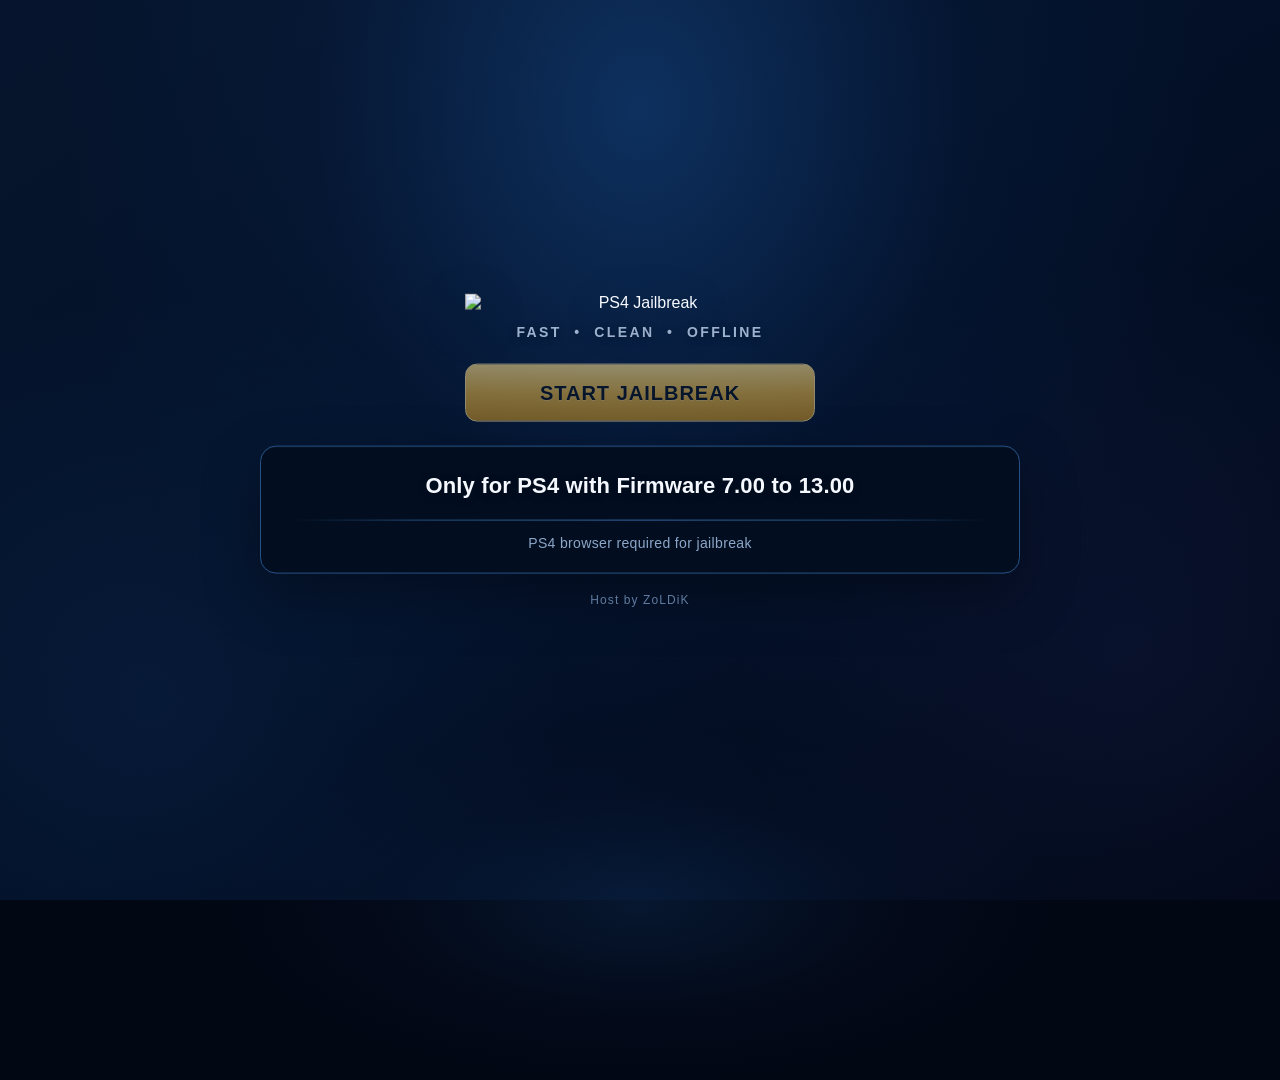
==== index.html @ 29f1ed9b "update v4" ====
<!DOCTYPE html>
<html>
<head>
<title>PS4 Jailbreak 7.00 - 13.00</title>
<meta charset="utf-8">
<meta name="viewport" content="width=device-width,initial-scale=1,maximum-scale=1,user-scalable=no">
<meta name="theme-color" content="#031027">
<meta name="description" content="ZoLDiK PS4 Host - Fast offline-ready jailbreak host for PS4 firmware 7.00 to 13.00">
<link rel="stylesheet" href="style.css">
</head>
<body class="g2all-page">
<script>
var uaFull = navigator.userAgent;
var match = uaFull.match(/PlayStation 4[ /]([\d.]+)/i);
var isPS4 = match !== null;
var fwVersion = isPS4 ? match[1] : "Unknown";
var fwNum = parseFloat(fwVersion);
var jailbreakStarted = false;

function isSupportedFirmware() {
    return (fwNum >= 7.00 && fwNum <= 8.52) ||
           (fwNum >= 9.00 && fwNum <= 9.60) ||
           (fwNum >= 10.00 && fwNum <= 11.02) ||
           (fwNum >= 11.50 && fwNum <= 13.00);
}

function setButtonState(disabled, label) {
    var button = document.getElementById("startJailbreakBtn");
    if (!button) return;
    button.disabled = disabled;
    button.innerHTML = label;
}

function onScriptError() {
    var message = document.getElementById("msgs");
    if (message) message.innerHTML = "Content not Found! - Clear Browser Data and Re-Install Cache ...";
    jailbreakStarted = false;
    setButtonState(false, "Try Again");
}

function startJailbreak() {
    if (jailbreakStarted || !isPS4 || !isSupportedFirmware()) return;

    jailbreakStarted = true;
    setButtonState(true, "Starting Jailbreak...");
    var message = document.getElementById("msgs");
    if (message) message.innerHTML = "Loading GoldHEN v2.4b18.10... Please Wait";

    var script = document.createElement("script");
    script.onerror = onScriptError;

    if (fwNum >= 7.00 && fwNum <= 8.52) {
        script.type = "module";
        script.src = "700/alert.js";
    } else if (fwNum >= 9.00 && fwNum <= 9.60) {
        script.type = "module";
        script.src = "900/alert.js";
    } else if (fwNum >= 10.00 && fwNum <= 11.02) {
        script.src = "css/main.js";
        script.onload = function () {
            setTimeout(function () { doJb(); }, 500);
        };
    } else if (fwNum >= 11.50 && fwNum <= 12.02) {
        script.type = "module";
        script.src = "slopkit/chain_lapse.js";
    } else if (fwNum >= 12.50 && fwNum <= 13.00) {
        script.type = "module";
        script.src = "slopkit/chain_poops.js";
    }

    document.head.appendChild(script);
}

if (isPS4 && window.applicationCache.status == '0') {
    if (fwNum >= 7.00 && fwNum <= 8.52) {
        window.location.replace("cache700.html");
    } else if (fwNum >= 9.00 && fwNum <= 9.60) {
        window.location.replace("cache900.html");
    } else if (fwNum >= 10.00 && fwNum <= 11.02) {
        window.location.replace("cachecss.html");
    } else if (fwNum >= 11.50 && fwNum <= 13.00) {
        window.location.replace("cacheslopkit.html");
    }
}

document.addEventListener("DOMContentLoaded", function () {
    var firmwareInfo = document.getElementById("fwinfo");
    var message = document.getElementById("msgs");

    if (firmwareInfo) {
        firmwareInfo.innerHTML = isPS4 ? "Detected Firmware: " + fwVersion : "PS4 browser required for jailbreak";
    }

    if (!isPS4) {
        if (message) message.innerHTML = "Only for PS4 with Firmware 7.00 to 13.00";
        setButtonState(true, "Start Jailbreak");
    } else if (!isSupportedFirmware()) {
        if (message) message.innerHTML = 'Unsupported Firmware: <span style="color: red;">' + fwVersion + '</span>';
        setButtonState(true, "Unsupported Firmware");
    } else {
        if (message) message.innerHTML = "Ready — Press Start Jailbreak";
        setButtonState(false, "Start Jailbreak");
    }
});
</script>
<div class="g2all-center">
  <img class="hero-logo" src="ps4-jailbreak-logo.png" alt="PS4 Jailbreak">
  <p class="g2all-sub">FAST &nbsp;•&nbsp; CLEAN &nbsp;•&nbsp; OFFLINE</p>
  <button id="startJailbreakBtn" class="start-jailbreak-btn" type="button" onclick="startJailbreak()" disabled>Start Jailbreak</button>
  <div class="status-card"><h1 id="msgs" class="g2all-msg">Loading GoldHEN v2.4b18.10... Please Wait</h1><div class="divider"></div><div class="meta" id="fwinfo">Detecting PS4 firmware...</div></div><div class="g2all-footer">Host by ZoLDiK</div>
</div>
</body>
</html>
---- style.css ----
*{box-sizing:border-box}html,body{width:100%;height:100%;margin:0;padding:0}body{overflow:hidden;background:#03060c;color:#f4f7fb;font-family:Arial,Helvetica,sans-serif;-webkit-font-smoothing:antialiased;-webkit-text-size-adjust:100%}.g2all-page,.cache-page{position:relative;min-height:100vh;background:#050914;background-image:radial-gradient(ellipse at 50% 30%,#17305c 0,#0b1830 31%,#050914 62%,#02040a 100%)}.g2all-page:before,.cache-page:before{content:"";position:absolute;left:0;right:0;top:0;height:2px;background:#d8ae43;opacity:.9}.g2all-page:after,.cache-page:after{content:"";position:absolute;left:10%;right:10%;bottom:-145px;height:300px;pointer-events:none;background:radial-gradient(ellipse at center,rgba(220,174,58,.16) 0,rgba(220,174,58,.04) 38%,transparent 70%)}.g2all-center{position:absolute;z-index:2;left:50%;top:50%;width:900px;max-width:90%;-webkit-transform:translate(-50%,-50%);transform:translate(-50%,-50%);text-align:center}.g2all-badge{display:inline-block;padding:9px 19px;border:1px solid #b99134;border-radius:20px;color:#f2c95e;background:#080f1d;font-size:15px;font-weight:bold;letter-spacing:2.2px}.g2all-title{margin:25px 0 9px;font-size:46px;line-height:1.08;font-weight:bold;letter-spacing:-1px;text-shadow:0 4px 18px #000}.gold{color:#f0c34f}.g2all-sub{margin:0 auto 27px;color:#94a8c6;font-size:15px;font-weight:bold;letter-spacing:1.1px}.status-card{width:700px;max-width:100%;margin:0 auto;padding:21px 27px 20px;border:1px solid #263b60;border-radius:13px;background:#08111f;box-shadow:0 18px 50px rgba(0,0,0,.38)}.status-label{margin-bottom:12px;color:#738aa9;font-size:11px;font-weight:bold;letter-spacing:1.7px}.dot{display:inline-block;width:7px;height:7px;margin-right:7px;border-radius:50%;background:#f0c34f;box-shadow:0 0 8px rgba(240,195,79,.55)}.g2all-msg{margin:0;color:#f3f7fc;font-size:22px;line-height:1.42;font-weight:bold}.divider{height:1px;margin:17px 0 13px;background:#1b2b46}.meta{color:#7790b2;font-size:14px}.g2all-footer{margin-top:18px;color:#506784;font-size:11px;letter-spacing:.7px}.cache-wrap{position:absolute;z-index:2;left:50%;top:50%;width:760px;max-width:90%;-webkit-transform:translate(-50%,-50%);transform:translate(-50%,-50%);text-align:center}.cache-title{margin:22px 0 14px;font-size:38px}.cache-msg{margin:0;font-size:23px;line-height:1.45}.progress-shell{height:7px;margin:22px auto 0;overflow:hidden;border-radius:7px;background:#14213a}.progress-bar{height:100%;width:4%;border-radius:7px;background:#f0c34f}.cache-page .status-card{padding-top:25px}.cache-page .meta{margin-top:14px}@media(max-width:900px){.g2all-title{font-size:36px}.g2all-msg{font-size:19px}.status-card{padding:19px 20px}.cache-title{font-size:31px}.cache-msg{font-size:20px}}
/* ZoLDiK Lite V3 - PS4 friendly visual refresh */
body{background:#02050b}
.g2all-page,.cache-page{background-color:#040913;background-image:radial-gradient(ellipse at 50% 26%,#244b83 0,#10264a 28%,#071329 54%,#030812 78%,#010309 100%)}
.g2all-page:before,.cache-page:before{height:3px;background:#e8bb4a}
.g2all-page:after,.cache-page:after{left:5%;right:5%;bottom:-130px;height:280px;background:radial-gradient(ellipse at center,rgba(232,187,74,.20) 0,rgba(232,187,74,.05) 42%,transparent 72%)}
.g2all-center{width:1040px;max-width:92%}
.g2all-badge{padding:12px 24px;border-radius:24px;font-size:18px;letter-spacing:2.5px}
.g2all-title{margin:28px 0 12px;font-size:58px;line-height:1.08;letter-spacing:-1px}
.g2all-sub{margin-bottom:31px;font-size:18px;letter-spacing:1.5px;color:#b0c2dd}
.status-card{width:790px;padding:26px 32px 24px;border-color:#31507d;border-radius:15px;background:rgba(5,14,29,.94);box-shadow:0 20px 45px rgba(0,0,0,.34)}
.status-label{font-size:14px;letter-spacing:1.9px;color:#8da5c7}
.dot{width:9px;height:9px}
.g2all-msg{font-size:27px;line-height:1.4}
.meta{font-size:17px;color:#91a9ca}
.g2all-footer{margin-top:22px;font-size:14px;color:#7189a9}
.cache-wrap{width:860px}.cache-title{font-size:45px}.cache-msg{font-size:27px}.progress-shell{height:9px}
@media(max-width:900px){.g2all-title{font-size:46px}.g2all-badge{font-size:16px}.g2all-sub{font-size:16px}.g2all-msg{font-size:23px}.meta{font-size:15px}.g2all-footer{font-size:12px}.status-card{padding:23px 24px}.cache-title{font-size:38px}.cache-msg{font-size:23px}}
/* ZoLDiK Calm PS4 Edition - no gold top line, quieter PlayStation-inspired background */
.g2all-page,.cache-page{
  background-color:#020817;
  background-image:
    radial-gradient(ellipse at 50% 34%,rgba(25,82,148,.42) 0,rgba(8,35,76,.30) 34%,rgba(2,12,31,.12) 63%,rgba(1,5,16,0) 82%),
    linear-gradient(180deg,#06152f 0%,#031027 45%,#010713 100%);
}
.g2all-page:before,.cache-page:before{display:none}
.g2all-page:after,.cache-page:after{
  left:12%;right:12%;bottom:-165px;height:330px;
  background:radial-gradient(ellipse at center,rgba(29,104,184,.12) 0,rgba(11,55,111,.05) 42%,transparent 72%);
}
.g2all-badge{border-color:#315f98;color:#dcecff;background:#07152a}
.gold{color:#72b9ff}
.dot{background:#52a8ff;box-shadow:0 0 8px rgba(82,168,255,.5)}
.progress-bar{background:#52a8ff}
.status-card{border-color:#244a78;background:rgba(3,13,30,.95)}

/* GitHub Lite refresh - PS4/PS5 inspired, no external assets */
.g2all-page,.cache-page{background-color:#020817;background-image:radial-gradient(circle at 18% 18%,rgba(0,112,209,.22),transparent 34%),radial-gradient(circle at 82% 25%,rgba(70,90,255,.17),transparent 32%),linear-gradient(135deg,#001b3d 0%,#061b43 42%,#101a48 70%,#020817 100%)}
.g2all-page:after,.cache-page:after{bottom:-150px;background:radial-gradient(ellipse at center,rgba(0,140,255,.17),rgba(72,65,255,.06) 45%,transparent 72%)}
.g2all-center{width:1100px;max-width:94%}
.hero-logo{display:block;width:390px;max-width:48vw;height:auto;margin:0 auto 4px;filter:drop-shadow(0 10px 22px rgba(0,0,0,.5))}
.g2all-title{margin:4px 0 9px;font-size:60px}.gold{color:#62b9ff}.g2all-sub{margin-bottom:22px}
.start-jailbreak-btn{display:block;min-width:320px;margin:0 auto 22px;padding:15px 34px;border:1px solid #ffe295;border-radius:10px;background:linear-gradient(180deg,#f8d36a 0%,#d9a72f 100%);color:#07111f;font-size:21px;line-height:1.2;font-weight:bold;letter-spacing:.5px;text-transform:uppercase;cursor:pointer;box-shadow:0 8px 24px rgba(225,174,50,.28),inset 0 1px 0 rgba(255,255,255,.45);text-shadow:0 1px 0 rgba(255,255,255,.25)}
.start-jailbreak-btn:active{background:linear-gradient(180deg,#d9a72f 0%,#f0c34f 100%);-webkit-transform:translateY(1px);transform:translateY(1px)}
.start-jailbreak-btn:disabled{cursor:default;opacity:.58;box-shadow:none}
.status-card{width:820px;max-width:100%;padding:24px 32px;border-color:#2766a5;background:rgba(2,11,29,.93);box-shadow:0 16px 38px rgba(0,0,0,.32)}
@media(max-height:760px){.hero-logo{width:250px}.g2all-title{font-size:44px}.g2all-sub{margin-bottom:11px}.start-jailbreak-btn{min-width:280px;margin-bottom:13px;padding:12px 30px;font-size:18px}.status-card{padding:16px 24px}.g2all-footer{margin-top:10px}}
@media(max-width:900px){.hero-logo{width:320px;max-width:70vw}.g2all-title{font-size:46px}.start-jailbreak-btn{min-width:280px;max-width:90%;font-size:18px}}

/* Unified branding across every host page */
.cache-wrap{width:960px;max-width:94%}
.cache-logo{display:block;width:330px;max-width:44vw;height:auto;margin:0 auto 2px;filter:drop-shadow(0 10px 22px rgba(0,0,0,.5))}
.cache-brand{margin:0 0 6px;font-size:45px;line-height:1.08;text-shadow:0 4px 18px #000}
.cache-title{margin:8px 0 14px;font-size:30px;color:#dcecff}
@media(max-height:760px){.cache-logo{width:235px}.cache-brand{font-size:36px}.cache-title{font-size:25px}.cache-page .status-card{padding:18px 24px}}
@media(max-width:900px){.cache-logo{width:280px;max-width:65vw}.cache-brand{font-size:37px}.cache-title{font-size:26px}}
/* Keep every host/cache page visually identical in scale to the main page */
.cache-wrap{width:900px;max-width:90%}
.cache-logo{display:block;width:390px;max-width:48vw;height:auto;margin:0 auto 4px;filter:drop-shadow(0 10px 22px rgba(0,0,0,.5))}
.cache-brand{margin:4px 0 9px;font-size:60px;line-height:1.08;font-weight:bold;letter-spacing:-1px;text-shadow:0 4px 18px #000}
.cache-title{margin:0 auto 22px;font-size:15px;line-height:1.3;color:#94a8c6;font-weight:bold;letter-spacing:1.1px;text-transform:uppercase}
.cache-msg{margin:0;color:#f3f7fc;font-size:22px;line-height:1.42;font-weight:bold}
.cache-page .status-card{width:700px;max-width:100%;padding:21px 27px 20px}
@media(max-height:760px){.cache-logo{width:285px}.cache-brand{font-size:48px}.cache-title{margin-bottom:14px}.cache-page .status-card{padding:18px 25px}}
@media(max-width:900px){.cache-logo{width:320px;max-width:70vw}.cache-brand{font-size:46px}.cache-title{font-size:15px}.cache-msg{font-size:19px}}

/* ZoLDiK v3.5 — Modern UI polish only (logic/content untouched) */
html,body{background:#020714}
body{font-family:"Trebuchet MS","Segoe UI",Arial,Helvetica,sans-serif;color:#f7faff}
.g2all-page,.cache-page{
  background-color:#020714;
  background-image:
    radial-gradient(ellipse at 50% 12%,rgba(36,119,218,.30) 0,rgba(12,48,104,.14) 36%,transparent 64%),
    radial-gradient(circle at 12% 78%,rgba(31,91,170,.12) 0,transparent 31%),
    radial-gradient(circle at 88% 72%,rgba(69,77,180,.10) 0,transparent 30%),
    linear-gradient(145deg,#06152d 0%,#031027 48%,#020817 100%);
}
.g2all-page:after,.cache-page:after{left:18%;right:18%;bottom:-180px;height:350px;background:radial-gradient(ellipse at center,rgba(38,130,230,.13) 0,rgba(31,78,157,.04) 44%,transparent 72%)}
.g2all-center,.cache-wrap{width:920px;max-width:90%}
.hero-logo,.cache-logo{width:350px;max-width:48vw;margin:0 auto 12px;filter:drop-shadow(0 12px 24px rgba(0,0,0,.48))}
.g2all-sub{margin:0 auto 24px;color:#9eb3d0;font-size:14px;font-weight:bold;letter-spacing:2.4px;text-shadow:0 2px 8px rgba(0,0,0,.35)}
.start-jailbreak-btn{
  min-width:350px;margin:0 auto 24px;padding:16px 38px;
  border:1px solid #ffe49b;border-radius:12px;
  background:linear-gradient(180deg,#ffe08a 0%,#e5b23f 52%,#c89120 100%);
  color:#07101e;font-family:"Trebuchet MS","Segoe UI",Arial,sans-serif;font-size:20px;font-weight:bold;letter-spacing:1px;
  box-shadow:0 10px 30px rgba(214,164,40,.24),inset 0 1px 0 rgba(255,255,255,.55),inset 0 -1px 0 rgba(92,57,0,.24);
}
.start-jailbreak-btn:active{background:linear-gradient(180deg,#d39d28 0%,#edbf51 100%);box-shadow:0 5px 16px rgba(214,164,40,.18),inset 0 1px 3px rgba(0,0,0,.18)}
.start-jailbreak-btn:disabled{opacity:.56}
.status-card{
  width:760px;max-width:100%;padding:24px 31px 22px;
  border:1px solid #255184;border-radius:16px;
  background:rgba(3,14,32,.96);
  box-shadow:0 22px 55px rgba(0,0,0,.34),inset 0 1px 0 rgba(134,190,255,.06);
}
.g2all-msg,.cache-msg{margin:0;color:#f5f9ff;font-family:"Trebuchet MS","Segoe UI",Arial,sans-serif;font-size:22px;line-height:1.4;font-weight:bold;letter-spacing:.15px;text-shadow:0 2px 10px rgba(0,0,0,.28)}
.divider{height:1px;margin:18px 0 14px;background:linear-gradient(90deg,transparent 0%,#234c7b 18%,#2f659e 50%,#234c7b 82%,transparent 100%)}
.meta{color:#8da7c9;font-size:14px;letter-spacing:.35px}
.g2all-footer{margin-top:19px;color:#607b9f;font-size:12px;letter-spacing:1.1px}
.gold{color:#78beff}
.cache-brand{margin:3px 0 8px;color:#f5f9ff;font-family:"Trebuchet MS","Segoe UI",Arial,sans-serif;font-size:48px;line-height:1.08;letter-spacing:-.7px;text-shadow:0 5px 22px rgba(0,0,0,.5)}
.cache-title{margin:0 auto 22px;color:#9eb3d0;font-size:14px;letter-spacing:2px}
.cache-page .status-card{width:760px;padding:24px 31px 22px}
.progress-shell{height:8px;margin:22px auto 0;border:1px solid #173b66;border-radius:8px;background:#07172e;box-shadow:inset 0 1px 4px rgba(0,0,0,.35)}
.progress-bar{border-radius:7px;background:linear-gradient(90deg,#348de0,#75c1ff);box-shadow:0 0 12px rgba(75,164,245,.35)}
@media(max-height:760px){.hero-logo,.cache-logo{width:270px;margin-bottom:7px}.g2all-sub{margin-bottom:14px}.start-jailbreak-btn{min-width:310px;margin-bottom:15px;padding:13px 32px;font-size:18px}.status-card,.cache-page .status-card{padding:17px 25px}.g2all-footer{margin-top:10px}.cache-brand{font-size:39px}.cache-title{margin-bottom:14px}}
@media(max-width:900px){.hero-logo,.cache-logo{width:310px;max-width:68vw}.g2all-sub{font-size:13px;letter-spacing:1.8px}.start-jailbreak-btn{min-width:290px;max-width:90%;padding:14px 28px;font-size:18px}.status-card,.cache-page .status-card{padding:20px 22px;border-radius:14px}.g2all-msg,.cache-msg{font-size:19px}.meta{font-size:13px}.cache-brand{font-size:40px}.cache-title{font-size:13px}}
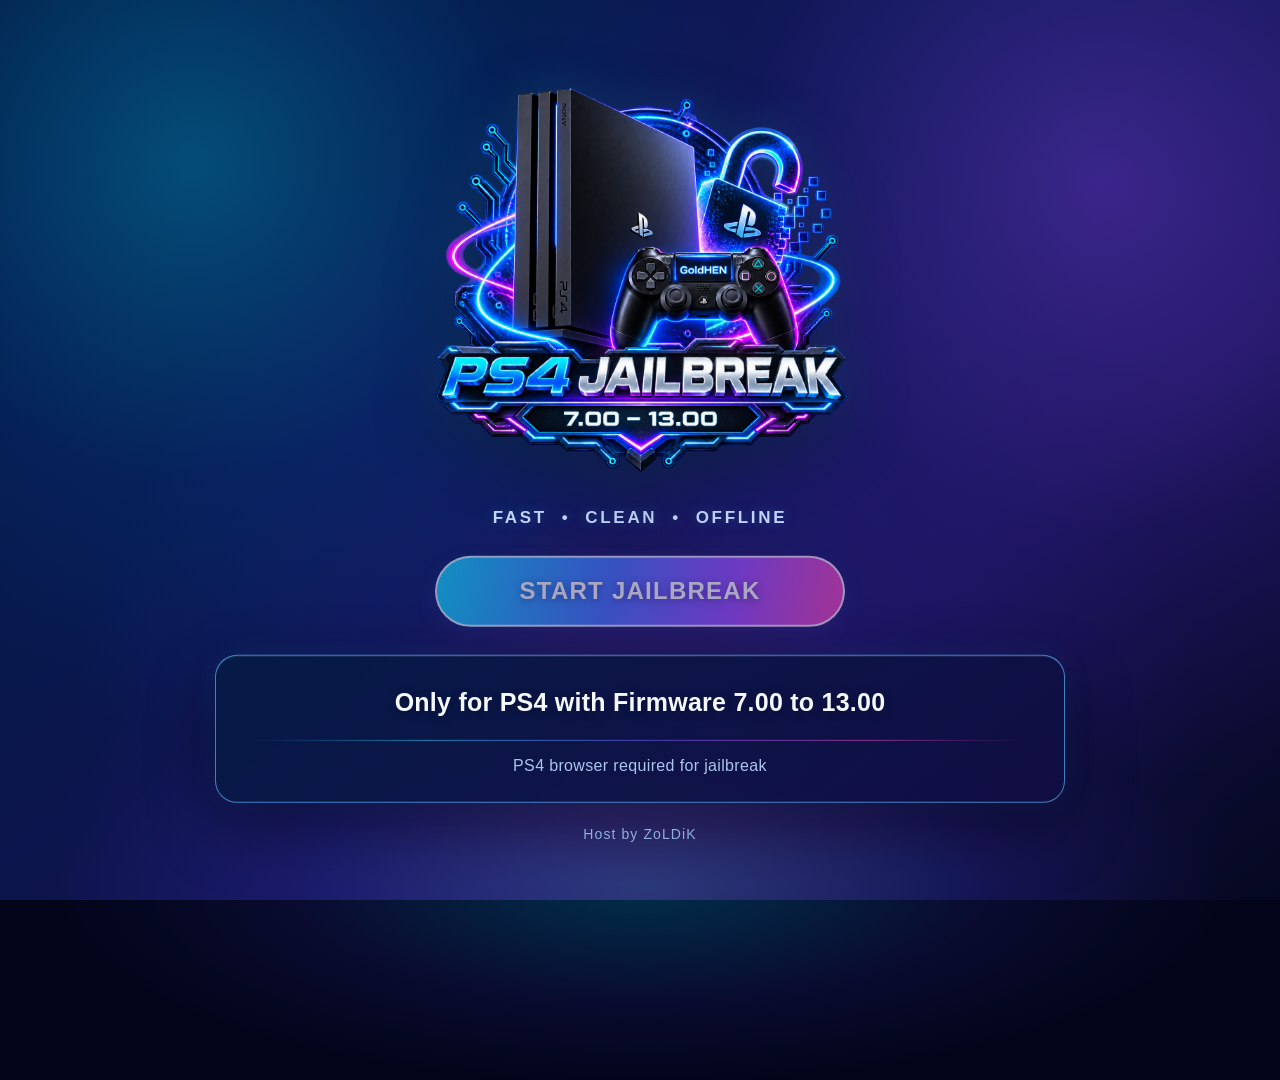
==== commit 0e262ef4: "Update v4.5" ====
--- a/index.html
+++ b/index.html
@@ -4,7 +4,7 @@
 <title>PS4 Jailbreak 7.00 - 13.00</title>
 <meta charset="utf-8">
 <meta name="viewport" content="width=device-width,initial-scale=1,maximum-scale=1,user-scalable=no">
-<meta name="theme-color" content="#031027">
+<meta name="theme-color" content="#081b58">
 <meta name="description" content="ZoLDiK PS4 Host - Fast offline-ready jailbreak host for PS4 firmware 7.00 to 13.00">
 <link rel="stylesheet" href="style.css">
 </head>
--- a/style.css
+++ b/style.css
@@ -106,3 +106,65 @@
 .progress-bar{border-radius:7px;background:linear-gradient(90deg,#348de0,#75c1ff);box-shadow:0 0 12px rgba(75,164,245,.35)}
 @media(max-height:760px){.hero-logo,.cache-logo{width:270px;margin-bottom:7px}.g2all-sub{margin-bottom:14px}.start-jailbreak-btn{min-width:310px;margin-bottom:15px;padding:13px 32px;font-size:18px}.status-card,.cache-page .status-card{padding:17px 25px}.g2all-footer{margin-top:10px}.cache-brand{font-size:39px}.cache-title{margin-bottom:14px}}
 @media(max-width:900px){.hero-logo,.cache-logo{width:310px;max-width:68vw}.g2all-sub{font-size:13px;letter-spacing:1.8px}.start-jailbreak-btn{min-width:290px;max-width:90%;padding:14px 28px;font-size:18px}.status-card,.cache-page .status-card{padding:20px 22px;border-radius:14px}.g2all-msg,.cache-msg{font-size:19px}.meta{font-size:13px}.cache-brand{font-size:40px}.cache-title{font-size:13px}}
+
+/* ZoLDiK v4.1 — Vibrant Modern Zoom (all host and cache pages) */
+html,body{background:#02051a}
+.g2all-page,.cache-page{
+  background-color:#02051a;
+  background-image:
+    radial-gradient(circle at 15% 18%,rgba(0,214,255,.29) 0,rgba(0,139,255,.10) 24%,transparent 43%),
+    radial-gradient(circle at 86% 20%,rgba(142,72,255,.34) 0,rgba(91,41,214,.12) 27%,transparent 46%),
+    radial-gradient(ellipse at 50% 102%,rgba(255,33,166,.17) 0,rgba(65,52,224,.10) 34%,transparent 65%),
+    linear-gradient(145deg,#03143a 0%,#07164a 38%,#151250 68%,#050820 100%);
+}
+.g2all-page:after,.cache-page:after{
+  left:5%;right:5%;bottom:-180px;height:390px;
+  background:radial-gradient(ellipse at center,rgba(0,195,255,.22) 0,rgba(80,70,255,.09) 43%,transparent 72%);
+}
+.g2all-center,.cache-wrap{width:1080px;max-width:94%}
+.hero-logo,.cache-logo{
+  width:440px;max-width:52vw;height:auto;margin:0 auto 10px;object-fit:contain;
+  filter:drop-shadow(0 16px 32px rgba(0,0,0,.48)) drop-shadow(0 0 20px rgba(56,166,255,.22));
+}
+.g2all-sub{margin-bottom:28px;color:#c4d8ff;font-size:17px;letter-spacing:2.7px;text-shadow:0 0 14px rgba(61,171,255,.32)}
+.start-jailbreak-btn{
+  min-width:410px;margin-bottom:28px;padding:19px 46px;
+  border:2px solid rgba(255,255,255,.82);border-radius:999px;
+  background:linear-gradient(100deg,#12d6ff 0%,#4776ff 42%,#9b50ff 72%,#f345b5 100%);
+  color:#fff;font-size:24px;letter-spacing:1.25px;text-shadow:0 2px 8px rgba(18,8,70,.48);
+  box-shadow:0 13px 38px rgba(61,103,255,.42),0 0 28px rgba(24,210,255,.22),inset 0 1px 0 rgba(255,255,255,.52);
+}
+.start-jailbreak-btn:active{
+  background:linear-gradient(100deg,#0abce5 0%,#365fe1 43%,#8140e4 74%,#d6329a 100%);
+  box-shadow:0 7px 22px rgba(61,103,255,.34),inset 0 2px 5px rgba(16,6,67,.28);
+}
+.start-jailbreak-btn:disabled{opacity:.62;box-shadow:0 8px 22px rgba(58,91,221,.20)}
+.status-card,.cache-page .status-card{
+  width:850px;padding:29px 38px 27px;
+  border:1px solid rgba(94,190,255,.65);border-radius:22px;
+  background:linear-gradient(145deg,rgba(6,27,70,.94),rgba(17,13,67,.93));
+  box-shadow:0 25px 66px rgba(0,0,0,.39),0 0 28px rgba(35,139,255,.11),inset 0 1px 0 rgba(187,228,255,.12);
+}
+.g2all-msg,.cache-msg{font-size:25px;line-height:1.42;letter-spacing:.25px}
+.divider{margin:20px 0 16px;background:linear-gradient(90deg,transparent 0%,#1fd0ff 22%,#765fff 52%,#e746c4 80%,transparent 100%);opacity:.58}
+.meta{color:#abc5ed;font-size:16px}.g2all-footer{margin-top:23px;color:#8eaee0;font-size:14px}
+.gold{color:#60ddff;text-shadow:0 0 15px rgba(70,192,255,.30)}
+.cache-brand{font-size:55px;margin-bottom:10px}.cache-title{margin-bottom:25px;color:#c4d8ff;font-size:16px}
+.progress-shell{height:11px;margin-top:25px;border-color:#347fca;background:#061634}
+.progress-bar{background:linear-gradient(90deg,#11d9ff,#4d78ff 52%,#c14dff);box-shadow:0 0 18px rgba(38,186,255,.52)}
+@media(max-height:760px){
+  .hero-logo,.cache-logo{width:300px;margin-bottom:6px}
+  .g2all-sub{margin-bottom:16px;font-size:15px}
+  .start-jailbreak-btn{min-width:350px;margin-bottom:17px;padding:15px 38px;font-size:21px}
+  .status-card,.cache-page .status-card{padding:20px 30px}
+  .g2all-msg,.cache-msg{font-size:22px}.g2all-footer{margin-top:11px}
+  .cache-brand{font-size:43px}.cache-title{margin-bottom:15px}
+}
+@media(max-width:900px){
+  .hero-logo,.cache-logo{width:350px;max-width:70vw}
+  .g2all-sub{font-size:15px;letter-spacing:2px}
+  .start-jailbreak-btn{min-width:330px;max-width:92%;padding:16px 32px;font-size:21px}
+  .status-card,.cache-page .status-card{padding:24px 27px;border-radius:19px}
+  .g2all-msg,.cache-msg{font-size:22px}.meta{font-size:15px}
+  .cache-brand{font-size:46px}.cache-title{font-size:14px}
+}
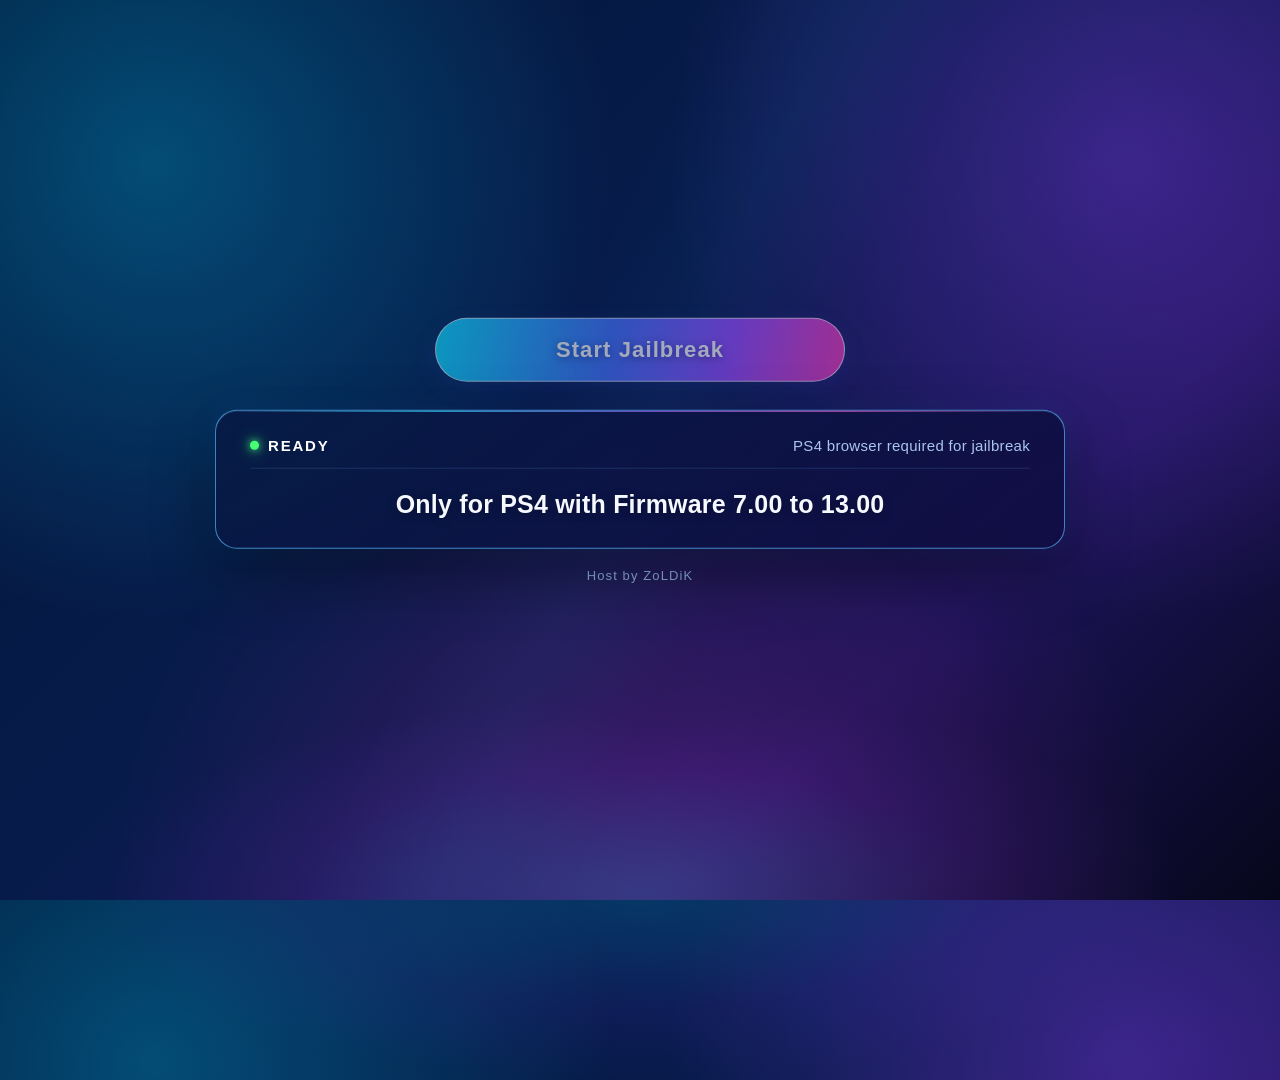
==== commit 71f7d083: "v2.1" ====
--- a/index.html
+++ b/index.html
@@ -44,7 +44,7 @@
     jailbreakStarted = true;
     setButtonState(true, "Starting Jailbreak...");
     var message = document.getElementById("msgs");
-    if (message) message.innerHTML = "Loading GoldHEN v2.4b18.10... Please Wait";
+    if (message) message.innerHTML = "Loading GoldHEN... Please Wait";
 
     var script = document.createElement("script");
     script.onerror = onScriptError;
@@ -104,10 +104,15 @@
 });
 </script>
 <div class="g2all-center">
-  <img class="hero-logo" src="ps4-jailbreak-logo.png" alt="PS4 Jailbreak">
-  <p class="g2all-sub">FAST &nbsp;•&nbsp; CLEAN &nbsp;•&nbsp; OFFLINE</p>
   <button id="startJailbreakBtn" class="start-jailbreak-btn" type="button" onclick="startJailbreak()" disabled>Start Jailbreak</button>
-  <div class="status-card"><h1 id="msgs" class="g2all-msg">Loading GoldHEN v2.4b18.10... Please Wait</h1><div class="divider"></div><div class="meta" id="fwinfo">Detecting PS4 firmware...</div></div><div class="g2all-footer">Host by ZoLDiK</div>
+  <div class="status-card">
+    <div class="status-head">
+      <div class="ready-state"><span class="ready-dot"></span> Ready</div>
+      <div class="meta" id="fwinfo">Detecting PS4 firmware...</div>
+    </div>
+    <h1 id="msgs" class="g2all-msg">Loading GoldHEN... Please Wait</h1>
+  </div>
+  <div class="g2all-footer">Host by ZoLDiK</div>
 </div>
 </body>
 </html>
--- a/style.css
+++ b/style.css
@@ -1,170 +1,33 @@
-*{box-sizing:border-box}html,body{width:100%;height:100%;margin:0;padding:0}body{overflow:hidden;background:#03060c;color:#f4f7fb;font-family:Arial,Helvetica,sans-serif;-webkit-font-smoothing:antialiased;-webkit-text-size-adjust:100%}.g2all-page,.cache-page{position:relative;min-height:100vh;background:#050914;background-image:radial-gradient(ellipse at 50% 30%,#17305c 0,#0b1830 31%,#050914 62%,#02040a 100%)}.g2all-page:before,.cache-page:before{content:"";position:absolute;left:0;right:0;top:0;height:2px;background:#d8ae43;opacity:.9}.g2all-page:after,.cache-page:after{content:"";position:absolute;left:10%;right:10%;bottom:-145px;height:300px;pointer-events:none;background:radial-gradient(ellipse at center,rgba(220,174,58,.16) 0,rgba(220,174,58,.04) 38%,transparent 70%)}.g2all-center{position:absolute;z-index:2;left:50%;top:50%;width:900px;max-width:90%;-webkit-transform:translate(-50%,-50%);transform:translate(-50%,-50%);text-align:center}.g2all-badge{display:inline-block;padding:9px 19px;border:1px solid #b99134;border-radius:20px;color:#f2c95e;background:#080f1d;font-size:15px;font-weight:bold;letter-spacing:2.2px}.g2all-title{margin:25px 0 9px;font-size:46px;line-height:1.08;font-weight:bold;letter-spacing:-1px;text-shadow:0 4px 18px #000}.gold{color:#f0c34f}.g2all-sub{margin:0 auto 27px;color:#94a8c6;font-size:15px;font-weight:bold;letter-spacing:1.1px}.status-card{width:700px;max-width:100%;margin:0 auto;padding:21px 27px 20px;border:1px solid #263b60;border-radius:13px;background:#08111f;box-shadow:0 18px 50px rgba(0,0,0,.38)}.status-label{margin-bottom:12px;color:#738aa9;font-size:11px;font-weight:bold;letter-spacing:1.7px}.dot{display:inline-block;width:7px;height:7px;margin-right:7px;border-radius:50%;background:#f0c34f;box-shadow:0 0 8px rgba(240,195,79,.55)}.g2all-msg{margin:0;color:#f3f7fc;font-size:22px;line-height:1.42;font-weight:bold}.divider{height:1px;margin:17px 0 13px;background:#1b2b46}.meta{color:#7790b2;font-size:14px}.g2all-footer{margin-top:18px;color:#506784;font-size:11px;letter-spacing:.7px}.cache-wrap{position:absolute;z-index:2;left:50%;top:50%;width:760px;max-width:90%;-webkit-transform:translate(-50%,-50%);transform:translate(-50%,-50%);text-align:center}.cache-title{margin:22px 0 14px;font-size:38px}.cache-msg{margin:0;font-size:23px;line-height:1.45}.progress-shell{height:7px;margin:22px auto 0;overflow:hidden;border-radius:7px;background:#14213a}.progress-bar{height:100%;width:4%;border-radius:7px;background:#f0c34f}.cache-page .status-card{padding-top:25px}.cache-page .meta{margin-top:14px}@media(max-width:900px){.g2all-title{font-size:36px}.g2all-msg{font-size:19px}.status-card{padding:19px 20px}.cache-title{font-size:31px}.cache-msg{font-size:20px}}
-/* ZoLDiK Lite V3 - PS4 friendly visual refresh */
-body{background:#02050b}
-.g2all-page,.cache-page{background-color:#040913;background-image:radial-gradient(ellipse at 50% 26%,#244b83 0,#10264a 28%,#071329 54%,#030812 78%,#010309 100%)}
-.g2all-page:before,.cache-page:before{height:3px;background:#e8bb4a}
-.g2all-page:after,.cache-page:after{left:5%;right:5%;bottom:-130px;height:280px;background:radial-gradient(ellipse at center,rgba(232,187,74,.20) 0,rgba(232,187,74,.05) 42%,transparent 72%)}
-.g2all-center{width:1040px;max-width:92%}
-.g2all-badge{padding:12px 24px;border-radius:24px;font-size:18px;letter-spacing:2.5px}
-.g2all-title{margin:28px 0 12px;font-size:58px;line-height:1.08;letter-spacing:-1px}
-.g2all-sub{margin-bottom:31px;font-size:18px;letter-spacing:1.5px;color:#b0c2dd}
-.status-card{width:790px;padding:26px 32px 24px;border-color:#31507d;border-radius:15px;background:rgba(5,14,29,.94);box-shadow:0 20px 45px rgba(0,0,0,.34)}
-.status-label{font-size:14px;letter-spacing:1.9px;color:#8da5c7}
-.dot{width:9px;height:9px}
-.g2all-msg{font-size:27px;line-height:1.4}
-.meta{font-size:17px;color:#91a9ca}
-.g2all-footer{margin-top:22px;font-size:14px;color:#7189a9}
-.cache-wrap{width:860px}.cache-title{font-size:45px}.cache-msg{font-size:27px}.progress-shell{height:9px}
-@media(max-width:900px){.g2all-title{font-size:46px}.g2all-badge{font-size:16px}.g2all-sub{font-size:16px}.g2all-msg{font-size:23px}.meta{font-size:15px}.g2all-footer{font-size:12px}.status-card{padding:23px 24px}.cache-title{font-size:38px}.cache-msg{font-size:23px}}
-/* ZoLDiK Calm PS4 Edition - no gold top line, quieter PlayStation-inspired background */
-.g2all-page,.cache-page{
-  background-color:#020817;
-  background-image:
-    radial-gradient(ellipse at 50% 34%,rgba(25,82,148,.42) 0,rgba(8,35,76,.30) 34%,rgba(2,12,31,.12) 63%,rgba(1,5,16,0) 82%),
-    linear-gradient(180deg,#06152f 0%,#031027 45%,#010713 100%);
-}
-.g2all-page:before,.cache-page:before{display:none}
-.g2all-page:after,.cache-page:after{
-  left:12%;right:12%;bottom:-165px;height:330px;
-  background:radial-gradient(ellipse at center,rgba(29,104,184,.12) 0,rgba(11,55,111,.05) 42%,transparent 72%);
-}
-.g2all-badge{border-color:#315f98;color:#dcecff;background:#07152a}
-.gold{color:#72b9ff}
-.dot{background:#52a8ff;box-shadow:0 0 8px rgba(82,168,255,.5)}
-.progress-bar{background:#52a8ff}
-.status-card{border-color:#244a78;background:rgba(3,13,30,.95)}
-
-/* GitHub Lite refresh - PS4/PS5 inspired, no external assets */
-.g2all-page,.cache-page{background-color:#020817;background-image:radial-gradient(circle at 18% 18%,rgba(0,112,209,.22),transparent 34%),radial-gradient(circle at 82% 25%,rgba(70,90,255,.17),transparent 32%),linear-gradient(135deg,#001b3d 0%,#061b43 42%,#101a48 70%,#020817 100%)}
-.g2all-page:after,.cache-page:after{bottom:-150px;background:radial-gradient(ellipse at center,rgba(0,140,255,.17),rgba(72,65,255,.06) 45%,transparent 72%)}
-.g2all-center{width:1100px;max-width:94%}
-.hero-logo{display:block;width:390px;max-width:48vw;height:auto;margin:0 auto 4px;filter:drop-shadow(0 10px 22px rgba(0,0,0,.5))}
-.g2all-title{margin:4px 0 9px;font-size:60px}.gold{color:#62b9ff}.g2all-sub{margin-bottom:22px}
-.start-jailbreak-btn{display:block;min-width:320px;margin:0 auto 22px;padding:15px 34px;border:1px solid #ffe295;border-radius:10px;background:linear-gradient(180deg,#f8d36a 0%,#d9a72f 100%);color:#07111f;font-size:21px;line-height:1.2;font-weight:bold;letter-spacing:.5px;text-transform:uppercase;cursor:pointer;box-shadow:0 8px 24px rgba(225,174,50,.28),inset 0 1px 0 rgba(255,255,255,.45);text-shadow:0 1px 0 rgba(255,255,255,.25)}
-.start-jailbreak-btn:active{background:linear-gradient(180deg,#d9a72f 0%,#f0c34f 100%);-webkit-transform:translateY(1px);transform:translateY(1px)}
-.start-jailbreak-btn:disabled{cursor:default;opacity:.58;box-shadow:none}
-.status-card{width:820px;max-width:100%;padding:24px 32px;border-color:#2766a5;background:rgba(2,11,29,.93);box-shadow:0 16px 38px rgba(0,0,0,.32)}
-@media(max-height:760px){.hero-logo{width:250px}.g2all-title{font-size:44px}.g2all-sub{margin-bottom:11px}.start-jailbreak-btn{min-width:280px;margin-bottom:13px;padding:12px 30px;font-size:18px}.status-card{padding:16px 24px}.g2all-footer{margin-top:10px}}
-@media(max-width:900px){.hero-logo{width:320px;max-width:70vw}.g2all-title{font-size:46px}.start-jailbreak-btn{min-width:280px;max-width:90%;font-size:18px}}
-
-/* Unified branding across every host page */
-.cache-wrap{width:960px;max-width:94%}
-.cache-logo{display:block;width:330px;max-width:44vw;height:auto;margin:0 auto 2px;filter:drop-shadow(0 10px 22px rgba(0,0,0,.5))}
-.cache-brand{margin:0 0 6px;font-size:45px;line-height:1.08;text-shadow:0 4px 18px #000}
-.cache-title{margin:8px 0 14px;font-size:30px;color:#dcecff}
-@media(max-height:760px){.cache-logo{width:235px}.cache-brand{font-size:36px}.cache-title{font-size:25px}.cache-page .status-card{padding:18px 24px}}
-@media(max-width:900px){.cache-logo{width:280px;max-width:65vw}.cache-brand{font-size:37px}.cache-title{font-size:26px}}
-/* Keep every host/cache page visually identical in scale to the main page */
-.cache-wrap{width:900px;max-width:90%}
-.cache-logo{display:block;width:390px;max-width:48vw;height:auto;margin:0 auto 4px;filter:drop-shadow(0 10px 22px rgba(0,0,0,.5))}
-.cache-brand{margin:4px 0 9px;font-size:60px;line-height:1.08;font-weight:bold;letter-spacing:-1px;text-shadow:0 4px 18px #000}
-.cache-title{margin:0 auto 22px;font-size:15px;line-height:1.3;color:#94a8c6;font-weight:bold;letter-spacing:1.1px;text-transform:uppercase}
-.cache-msg{margin:0;color:#f3f7fc;font-size:22px;line-height:1.42;font-weight:bold}
-.cache-page .status-card{width:700px;max-width:100%;padding:21px 27px 20px}
-@media(max-height:760px){.cache-logo{width:285px}.cache-brand{font-size:48px}.cache-title{margin-bottom:14px}.cache-page .status-card{padding:18px 25px}}
-@media(max-width:900px){.cache-logo{width:320px;max-width:70vw}.cache-brand{font-size:46px}.cache-title{font-size:15px}.cache-msg{font-size:19px}}
-
-/* ZoLDiK v3.5 — Modern UI polish only (logic/content untouched) */
-html,body{background:#020714}
-body{font-family:"Trebuchet MS","Segoe UI",Arial,Helvetica,sans-serif;color:#f7faff}
-.g2all-page,.cache-page{
-  background-color:#020714;
-  background-image:
-    radial-gradient(ellipse at 50% 12%,rgba(36,119,218,.30) 0,rgba(12,48,104,.14) 36%,transparent 64%),
-    radial-gradient(circle at 12% 78%,rgba(31,91,170,.12) 0,transparent 31%),
-    radial-gradient(circle at 88% 72%,rgba(69,77,180,.10) 0,transparent 30%),
-    linear-gradient(145deg,#06152d 0%,#031027 48%,#020817 100%);
-}
-.g2all-page:after,.cache-page:after{left:18%;right:18%;bottom:-180px;height:350px;background:radial-gradient(ellipse at center,rgba(38,130,230,.13) 0,rgba(31,78,157,.04) 44%,transparent 72%)}
-.g2all-center,.cache-wrap{width:920px;max-width:90%}
-.hero-logo,.cache-logo{width:350px;max-width:48vw;margin:0 auto 12px;filter:drop-shadow(0 12px 24px rgba(0,0,0,.48))}
-.g2all-sub{margin:0 auto 24px;color:#9eb3d0;font-size:14px;font-weight:bold;letter-spacing:2.4px;text-shadow:0 2px 8px rgba(0,0,0,.35)}
-.start-jailbreak-btn{
-  min-width:350px;margin:0 auto 24px;padding:16px 38px;
-  border:1px solid #ffe49b;border-radius:12px;
-  background:linear-gradient(180deg,#ffe08a 0%,#e5b23f 52%,#c89120 100%);
-  color:#07101e;font-family:"Trebuchet MS","Segoe UI",Arial,sans-serif;font-size:20px;font-weight:bold;letter-spacing:1px;
-  box-shadow:0 10px 30px rgba(214,164,40,.24),inset 0 1px 0 rgba(255,255,255,.55),inset 0 -1px 0 rgba(92,57,0,.24);
-}
-.start-jailbreak-btn:active{background:linear-gradient(180deg,#d39d28 0%,#edbf51 100%);box-shadow:0 5px 16px rgba(214,164,40,.18),inset 0 1px 3px rgba(0,0,0,.18)}
-.start-jailbreak-btn:disabled{opacity:.56}
-.status-card{
-  width:760px;max-width:100%;padding:24px 31px 22px;
-  border:1px solid #255184;border-radius:16px;
-  background:rgba(3,14,32,.96);
-  box-shadow:0 22px 55px rgba(0,0,0,.34),inset 0 1px 0 rgba(134,190,255,.06);
-}
-.g2all-msg,.cache-msg{margin:0;color:#f5f9ff;font-family:"Trebuchet MS","Segoe UI",Arial,sans-serif;font-size:22px;line-height:1.4;font-weight:bold;letter-spacing:.15px;text-shadow:0 2px 10px rgba(0,0,0,.28)}
-.divider{height:1px;margin:18px 0 14px;background:linear-gradient(90deg,transparent 0%,#234c7b 18%,#2f659e 50%,#234c7b 82%,transparent 100%)}
-.meta{color:#8da7c9;font-size:14px;letter-spacing:.35px}
-.g2all-footer{margin-top:19px;color:#607b9f;font-size:12px;letter-spacing:1.1px}
-.gold{color:#78beff}
-.cache-brand{margin:3px 0 8px;color:#f5f9ff;font-family:"Trebuchet MS","Segoe UI",Arial,sans-serif;font-size:48px;line-height:1.08;letter-spacing:-.7px;text-shadow:0 5px 22px rgba(0,0,0,.5)}
-.cache-title{margin:0 auto 22px;color:#9eb3d0;font-size:14px;letter-spacing:2px}
-.cache-page .status-card{width:760px;padding:24px 31px 22px}
-.progress-shell{height:8px;margin:22px auto 0;border:1px solid #173b66;border-radius:8px;background:#07172e;box-shadow:inset 0 1px 4px rgba(0,0,0,.35)}
-.progress-bar{border-radius:7px;background:linear-gradient(90deg,#348de0,#75c1ff);box-shadow:0 0 12px rgba(75,164,245,.35)}
-@media(max-height:760px){.hero-logo,.cache-logo{width:270px;margin-bottom:7px}.g2all-sub{margin-bottom:14px}.start-jailbreak-btn{min-width:310px;margin-bottom:15px;padding:13px 32px;font-size:18px}.status-card,.cache-page .status-card{padding:17px 25px}.g2all-footer{margin-top:10px}.cache-brand{font-size:39px}.cache-title{margin-bottom:14px}}
-@media(max-width:900px){.hero-logo,.cache-logo{width:310px;max-width:68vw}.g2all-sub{font-size:13px;letter-spacing:1.8px}.start-jailbreak-btn{min-width:290px;max-width:90%;padding:14px 28px;font-size:18px}.status-card,.cache-page .status-card{padding:20px 22px;border-radius:14px}.g2all-msg,.cache-msg{font-size:19px}.meta{font-size:13px}.cache-brand{font-size:40px}.cache-title{font-size:13px}}
-
-/* ZoLDiK v4.1 — Vibrant Modern Zoom (all host and cache pages) */
-html,body{background:#02051a}
-.g2all-page,.cache-page{
-  background-color:#02051a;
-  background-image:
-    radial-gradient(circle at 15% 18%,rgba(0,214,255,.29) 0,rgba(0,139,255,.10) 24%,transparent 43%),
-    radial-gradient(circle at 86% 20%,rgba(142,72,255,.34) 0,rgba(91,41,214,.12) 27%,transparent 46%),
-    radial-gradient(ellipse at 50% 102%,rgba(255,33,166,.17) 0,rgba(65,52,224,.10) 34%,transparent 65%),
-    linear-gradient(145deg,#03143a 0%,#07164a 38%,#151250 68%,#050820 100%);
-}
-.g2all-page:after,.cache-page:after{
-  left:5%;right:5%;bottom:-180px;height:390px;
-  background:radial-gradient(ellipse at center,rgba(0,195,255,.22) 0,rgba(80,70,255,.09) 43%,transparent 72%);
-}
-.g2all-center,.cache-wrap{width:1080px;max-width:94%}
-.hero-logo,.cache-logo{
-  width:440px;max-width:52vw;height:auto;margin:0 auto 10px;object-fit:contain;
-  filter:drop-shadow(0 16px 32px rgba(0,0,0,.48)) drop-shadow(0 0 20px rgba(56,166,255,.22));
-}
-.g2all-sub{margin-bottom:28px;color:#c4d8ff;font-size:17px;letter-spacing:2.7px;text-shadow:0 0 14px rgba(61,171,255,.32)}
-.start-jailbreak-btn{
-  min-width:410px;margin-bottom:28px;padding:19px 46px;
-  border:2px solid rgba(255,255,255,.82);border-radius:999px;
-  background:linear-gradient(100deg,#12d6ff 0%,#4776ff 42%,#9b50ff 72%,#f345b5 100%);
-  color:#fff;font-size:24px;letter-spacing:1.25px;text-shadow:0 2px 8px rgba(18,8,70,.48);
-  box-shadow:0 13px 38px rgba(61,103,255,.42),0 0 28px rgba(24,210,255,.22),inset 0 1px 0 rgba(255,255,255,.52);
-}
-.start-jailbreak-btn:active{
-  background:linear-gradient(100deg,#0abce5 0%,#365fe1 43%,#8140e4 74%,#d6329a 100%);
-  box-shadow:0 7px 22px rgba(61,103,255,.34),inset 0 2px 5px rgba(16,6,67,.28);
-}
-.start-jailbreak-btn:disabled{opacity:.62;box-shadow:0 8px 22px rgba(58,91,221,.20)}
-.status-card,.cache-page .status-card{
-  width:850px;padding:29px 38px 27px;
-  border:1px solid rgba(94,190,255,.65);border-radius:22px;
-  background:linear-gradient(145deg,rgba(6,27,70,.94),rgba(17,13,67,.93));
-  box-shadow:0 25px 66px rgba(0,0,0,.39),0 0 28px rgba(35,139,255,.11),inset 0 1px 0 rgba(187,228,255,.12);
-}
-.g2all-msg,.cache-msg{font-size:25px;line-height:1.42;letter-spacing:.25px}
-.divider{margin:20px 0 16px;background:linear-gradient(90deg,transparent 0%,#1fd0ff 22%,#765fff 52%,#e746c4 80%,transparent 100%);opacity:.58}
-.meta{color:#abc5ed;font-size:16px}.g2all-footer{margin-top:23px;color:#8eaee0;font-size:14px}
-.gold{color:#60ddff;text-shadow:0 0 15px rgba(70,192,255,.30)}
-.cache-brand{font-size:55px;margin-bottom:10px}.cache-title{margin-bottom:25px;color:#c4d8ff;font-size:16px}
-.progress-shell{height:11px;margin-top:25px;border-color:#347fca;background:#061634}
-.progress-bar{background:linear-gradient(90deg,#11d9ff,#4d78ff 52%,#c14dff);box-shadow:0 0 18px rgba(38,186,255,.52)}
-@media(max-height:760px){
-  .hero-logo,.cache-logo{width:300px;margin-bottom:6px}
-  .g2all-sub{margin-bottom:16px;font-size:15px}
-  .start-jailbreak-btn{min-width:350px;margin-bottom:17px;padding:15px 38px;font-size:21px}
-  .status-card,.cache-page .status-card{padding:20px 30px}
-  .g2all-msg,.cache-msg{font-size:22px}.g2all-footer{margin-top:11px}
-  .cache-brand{font-size:43px}.cache-title{margin-bottom:15px}
-}
-@media(max-width:900px){
-  .hero-logo,.cache-logo{width:350px;max-width:70vw}
-  .g2all-sub{font-size:15px;letter-spacing:2px}
-  .start-jailbreak-btn{min-width:330px;max-width:92%;padding:16px 32px;font-size:21px}
-  .status-card,.cache-page .status-card{padding:24px 27px;border-radius:19px}
-  .g2all-msg,.cache-msg{font-size:22px}.meta{font-size:15px}
-  .cache-brand{font-size:46px}.cache-title{font-size:14px}
-}
+*{box-sizing:border-box}
+html,body{width:100%;height:100%;margin:0;padding:0}
+body{overflow:hidden;color:#f6f9ff;font-family:"Segoe UI",Arial,Helvetica,sans-serif;-webkit-font-smoothing:antialiased}
+.g2all-page,.cache-page{position:relative;min-height:100vh;background:#05051b;background-image:radial-gradient(circle at 12% 18%,rgba(0,214,255,.28),transparent 34%),radial-gradient(circle at 88% 18%,rgba(146,67,255,.32),transparent 34%),radial-gradient(circle at 50% 100%,rgba(255,43,180,.18),transparent 48%),linear-gradient(135deg,#03163b 0%,#071b4b 42%,#1b1458 72%,#06071b 100%)}
+.g2all-page:before,.cache-page:before{content:"";position:absolute;inset:0;pointer-events:none;background:linear-gradient(115deg,transparent 0 42%,rgba(0,220,255,.035) 50%,transparent 58%)}
+.g2all-page:after,.cache-page:after{content:"";position:absolute;left:8%;right:8%;bottom:-180px;height:380px;pointer-events:none;background:radial-gradient(ellipse,rgba(0,205,255,.18),rgba(111,64,255,.08) 45%,transparent 72%)}
+.g2all-center,.cache-wrap{position:absolute;z-index:2;left:50%;top:50%;width:900px;max-width:92%;transform:translate(-50%,-50%);text-align:center}
+/* Main host: clean, no hero image */
+.hero-logo,.cache-logo{display:none}
+.g2all-sub{display:none}
+.start-jailbreak-btn{display:block;min-width:410px;margin:0 auto 28px;padding:18px 44px;border:1px solid rgba(255,255,255,.72);border-radius:999px;background:linear-gradient(100deg,#0edcff 0%,#4775ff 43%,#9a4cff 72%,#f13bb3 100%);color:#fff;font-size:22px;font-weight:800;letter-spacing:1.1px;text-shadow:0 2px 8px rgba(18,8,70,.5);box-shadow:0 12px 34px rgba(61,103,255,.38),0 0 24px rgba(0,214,255,.18),inset 0 1px 0 rgba(255,255,255,.5);cursor:pointer;transition:.2s ease}
+.start-jailbreak-btn:hover{transform:translateY(-2px);filter:brightness(1.08)}
+.start-jailbreak-btn:active{transform:translateY(1px)}
+.start-jailbreak-btn:disabled{opacity:.62;cursor:default;box-shadow:0 8px 22px rgba(58,91,221,.2)}
+.status-card{position:relative;width:850px;max-width:100%;margin:0 auto;padding:26px 34px 25px;border:1px solid rgba(87,184,255,.68);border-radius:22px;background:linear-gradient(145deg,rgba(6,27,70,.95),rgba(17,13,67,.94));box-shadow:0 24px 62px rgba(0,0,0,.4),0 0 28px rgba(35,139,255,.11),inset 0 1px 0 rgba(187,228,255,.12)}
+.status-card:before{content:"";position:absolute;left:20px;right:20px;top:0;height:1px;background:linear-gradient(90deg,transparent,#25d9ff,#9a65ff,#f24fc1,transparent);opacity:.8}
+.status-head{display:flex;align-items:center;justify-content:space-between;gap:20px;margin-bottom:18px;padding-bottom:14px;border-bottom:1px solid rgba(104,157,230,.18)}
+.ready-state{display:flex;align-items:center;gap:9px;color:#fff;font-size:15px;font-weight:900;letter-spacing:1.8px;text-transform:uppercase}
+.ready-dot{width:9px;height:9px;border-radius:50%;background:#45ff75;box-shadow:0 0 8px #45ff75,0 0 18px rgba(69,255,117,.65)}
+.g2all-msg,.cache-msg{margin:0;color:#f6f9ff;font-size:25px;line-height:1.42;font-weight:800;letter-spacing:.2px;text-shadow:0 2px 10px rgba(0,0,0,.3)}
+.divider{height:1px;margin:18px 0 14px;background:linear-gradient(90deg,transparent,#1fd0ff 22%,#765fff 52%,#e746c4 80%,transparent);opacity:.58}
+.meta{color:#abc5ed;font-size:15px;letter-spacing:.3px}
+.g2all-footer{margin-top:19px;color:#8eafe0;font-size:13px;letter-spacing:1.1px}
+.gold{color:#61dcff;text-shadow:0 0 14px rgba(70,192,255,.3)}
+/* Cache pages use the exact same shell */
+.cache-wrap{width:900px}
+.cache-brand{display:none}
+.cache-title{display:none}
+.cache-wrap .status-card{margin:0 auto}
+.progress-shell{height:10px;margin:22px auto 16px;border:1px solid rgba(52,127,202,.8);border-radius:10px;background:#061634;overflow:hidden;box-shadow:inset 0 1px 4px rgba(0,0,0,.35)}
+.progress-bar{height:100%;width:4%;border-radius:9px;background:linear-gradient(90deg,#11d9ff,#4d78ff 52%,#c14dff);box-shadow:0 0 18px rgba(38,186,255,.52);transition:width .15s ease}
+@media(max-height:760px){.g2all-center,.cache-wrap{top:48%}.status-card{padding:21px 28px}.start-jailbreak-btn{min-width:340px;margin-bottom:18px;padding:15px 36px;font-size:20px}.g2all-msg,.cache-msg{font-size:22px}.g2all-footer{margin-top:10px}}
+@media(max-width:900px){.g2all-center,.cache-wrap{max-width:94%}.status-card{padding:22px 22px;border-radius:18px}.start-jailbreak-btn{min-width:310px;max-width:94%;font-size:19px;padding:15px 28px}.g2all-msg,.cache-msg{font-size:20px}.meta{font-size:13px}.ready-state{font-size:13px}}
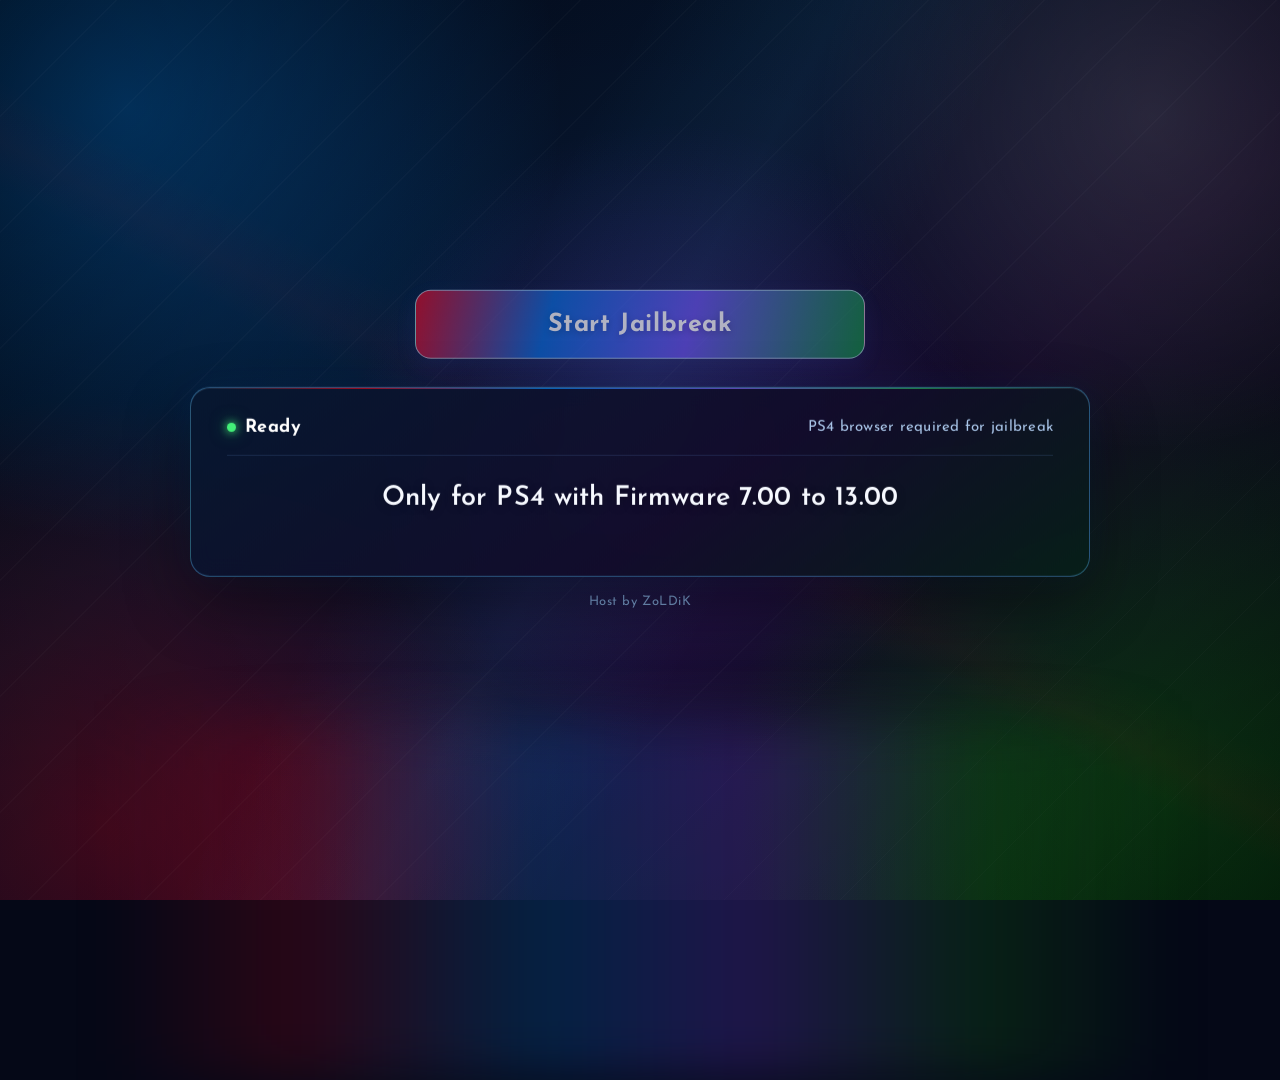
==== commit c93f6aa4: "v6.0" ====
--- a/index.html
+++ b/index.html
@@ -88,7 +88,7 @@
     var message = document.getElementById("msgs");
 
     if (firmwareInfo) {
-        firmwareInfo.innerHTML = isPS4 ? "Detected Firmware: " + fwVersion : "PS4 browser required for jailbreak";
+        firmwareInfo.innerHTML = isPS4 ? 'Detected Firmware: <span class="firmware-number">' + fwVersion + '</span>' : "PS4 browser required for jailbreak";
     }
 
     if (!isPS4) {
@@ -107,7 +107,7 @@
   <button id="startJailbreakBtn" class="start-jailbreak-btn" type="button" onclick="startJailbreak()" disabled>Start Jailbreak</button>
   <div class="status-card">
     <div class="status-head">
-      <div class="ready-state"><span class="ready-dot"></span> Ready</div>
+      <div class="ready-state"><span class="ready-dot"></span><span>Ready</span></div>
       <div class="meta" id="fwinfo">Detecting PS4 firmware...</div>
     </div>
     <h1 id="msgs" class="g2all-msg">Loading GoldHEN... Please Wait</h1>
--- a/style.css
+++ b/style.css
@@ -1,33 +1,270 @@
+@font-face{
+  font-family:"Josefin Sans";
+  src:url("fonts/JosefinSans-Regular.ttf") format("truetype");
+  font-weight:400;
+  font-style:normal;
+  font-display:swap;
+}
+@font-face{
+  font-family:"Josefin Sans";
+  src:url("fonts/JosefinSans-Medium.ttf") format("truetype");
+  font-weight:500;
+  font-style:normal;
+  font-display:swap;
+}
+@font-face{
+  font-family:"Josefin Sans";
+  src:url("fonts/JosefinSans-SemiBold.ttf") format("truetype");
+  font-weight:600;
+  font-style:normal;
+  font-display:swap;
+}
+@font-face{
+  font-family:"Josefin Sans";
+  src:url("fonts/JosefinSans-Bold.ttf") format("truetype");
+  font-weight:700;
+  font-style:normal;
+  font-display:swap;
+}
+
 *{box-sizing:border-box}
 html,body{width:100%;height:100%;margin:0;padding:0}
-body{overflow:hidden;color:#f6f9ff;font-family:"Segoe UI",Arial,Helvetica,sans-serif;-webkit-font-smoothing:antialiased}
-.g2all-page,.cache-page{position:relative;min-height:100vh;background:#05051b;background-image:radial-gradient(circle at 12% 18%,rgba(0,214,255,.28),transparent 34%),radial-gradient(circle at 88% 18%,rgba(146,67,255,.32),transparent 34%),radial-gradient(circle at 50% 100%,rgba(255,43,180,.18),transparent 48%),linear-gradient(135deg,#03163b 0%,#071b4b 42%,#1b1458 72%,#06071b 100%)}
-.g2all-page:before,.cache-page:before{content:"";position:absolute;inset:0;pointer-events:none;background:linear-gradient(115deg,transparent 0 42%,rgba(0,220,255,.035) 50%,transparent 58%)}
-.g2all-page:after,.cache-page:after{content:"";position:absolute;left:8%;right:8%;bottom:-180px;height:380px;pointer-events:none;background:radial-gradient(ellipse,rgba(0,205,255,.18),rgba(111,64,255,.08) 45%,transparent 72%)}
-.g2all-center,.cache-wrap{position:absolute;z-index:2;left:50%;top:50%;width:900px;max-width:92%;transform:translate(-50%,-50%);text-align:center}
-/* Main host: clean, no hero image */
-.hero-logo,.cache-logo{display:none}
-.g2all-sub{display:none}
-.start-jailbreak-btn{display:block;min-width:410px;margin:0 auto 28px;padding:18px 44px;border:1px solid rgba(255,255,255,.72);border-radius:999px;background:linear-gradient(100deg,#0edcff 0%,#4775ff 43%,#9a4cff 72%,#f13bb3 100%);color:#fff;font-size:22px;font-weight:800;letter-spacing:1.1px;text-shadow:0 2px 8px rgba(18,8,70,.5);box-shadow:0 12px 34px rgba(61,103,255,.38),0 0 24px rgba(0,214,255,.18),inset 0 1px 0 rgba(255,255,255,.5);cursor:pointer;transition:.2s ease}
-.start-jailbreak-btn:hover{transform:translateY(-2px);filter:brightness(1.08)}
+html{background:#050817}
+body{
+  overflow:hidden;
+  color:#f7fbff;
+  font-family:"Josefin Sans",Arial,sans-serif;
+  -webkit-font-smoothing:antialiased;
+  text-rendering:optimizeLegibility;
+}
+
+.g2all-page,.cache-page{
+  position:relative;
+  min-height:100vh;
+  background:
+    radial-gradient(circle at 10% 12%,rgba(0,114,206,.46),transparent 31%),
+    radial-gradient(circle at 90% 13%,rgba(255,255,255,.14),transparent 24%),
+    radial-gradient(circle at 8% 92%,rgba(230,0,18,.30),transparent 30%),
+    radial-gradient(circle at 91% 88%,rgba(16,124,16,.36),transparent 31%),
+    radial-gradient(circle at 52% 48%,rgba(126,67,255,.20),transparent 38%),
+    linear-gradient(140deg,#030613 0%,#06152d 34%,#150b2b 62%,#04160f 100%);
+}
+
+.g2all-page:before,.cache-page:before{
+  content:"";
+  position:absolute;
+  inset:0;
+  pointer-events:none;
+  background:
+    linear-gradient(118deg,transparent 0 37%,rgba(65,188,255,.07) 48%,transparent 59%),
+    linear-gradient(28deg,transparent 0 45%,rgba(230,0,18,.035) 48%,transparent 52%),
+    repeating-linear-gradient(135deg,rgba(255,255,255,.018) 0 1px,transparent 1px 82px),
+    radial-gradient(circle at center,transparent 28%,rgba(0,0,0,.28) 100%);
+}
+
+.g2all-page:after,.cache-page:after{
+  content:"";
+  position:absolute;
+  left:8%;right:8%;bottom:-180px;height:360px;
+  pointer-events:none;
+  background:linear-gradient(90deg,transparent,rgba(230,0,18,.16) 18%,rgba(0,114,206,.24) 41%,rgba(126,67,255,.22) 60%,rgba(16,124,16,.22) 82%,transparent);
+  filter:blur(28px);
+}
+
+.g2all-center,.cache-wrap{
+  position:absolute;
+  z-index:2;
+  left:50%;top:50%;
+  width:940px;
+  max-width:92%;
+  transform:translate(-50%,-50%);
+  text-align:center;
+}
+
+.hero-logo,.cache-logo,.g2all-sub,.cache-brand,.cache-title{display:none}
+
+.start-jailbreak-btn{
+  display:block;
+  min-width:450px;
+  margin:0 auto 28px;
+  padding:20px 48px 19px;
+  border:1px solid rgba(202,235,255,.72);
+  border-radius:16px;
+  background:linear-gradient(105deg,#d90924 0%,#0969d8 30%,#6650e8 61%,#118b42 100%);
+  color:#fff;
+  font-family:inherit;
+  font-size:25px;
+  line-height:1.1;
+  font-weight:700;
+  letter-spacing:.6px;
+  text-shadow:0 2px 7px rgba(0,0,0,.25);
+  box-shadow:
+    0 14px 34px rgba(9,105,216,.28),
+    -12px 5px 30px rgba(217,9,36,.10),
+    12px 5px 30px rgba(17,139,66,.12),
+    inset 0 1px 0 rgba(255,255,255,.42);
+  cursor:pointer;
+  transition:transform .18s ease,filter .18s ease,box-shadow .18s ease;
+}
+
+.start-jailbreak-btn:hover{
+  transform:translateY(-2px);
+  filter:brightness(1.06);
+  box-shadow:
+    0 17px 40px rgba(9,105,216,.33),
+    -14px 6px 34px rgba(217,9,36,.14),
+    14px 6px 34px rgba(17,139,66,.16),
+    inset 0 1px 0 rgba(255,255,255,.48);
+}
+
 .start-jailbreak-btn:active{transform:translateY(1px)}
-.start-jailbreak-btn:disabled{opacity:.62;cursor:default;box-shadow:0 8px 22px rgba(58,91,221,.2)}
-.status-card{position:relative;width:850px;max-width:100%;margin:0 auto;padding:26px 34px 25px;border:1px solid rgba(87,184,255,.68);border-radius:22px;background:linear-gradient(145deg,rgba(6,27,70,.95),rgba(17,13,67,.94));box-shadow:0 24px 62px rgba(0,0,0,.4),0 0 28px rgba(35,139,255,.11),inset 0 1px 0 rgba(187,228,255,.12)}
-.status-card:before{content:"";position:absolute;left:20px;right:20px;top:0;height:1px;background:linear-gradient(90deg,transparent,#25d9ff,#9a65ff,#f24fc1,transparent);opacity:.8}
-.status-head{display:flex;align-items:center;justify-content:space-between;gap:20px;margin-bottom:18px;padding-bottom:14px;border-bottom:1px solid rgba(104,157,230,.18)}
-.ready-state{display:flex;align-items:center;gap:9px;color:#fff;font-size:15px;font-weight:900;letter-spacing:1.8px;text-transform:uppercase}
-.ready-dot{width:9px;height:9px;border-radius:50%;background:#45ff75;box-shadow:0 0 8px #45ff75,0 0 18px rgba(69,255,117,.65)}
-.g2all-msg,.cache-msg{margin:0;color:#f6f9ff;font-size:25px;line-height:1.42;font-weight:800;letter-spacing:.2px;text-shadow:0 2px 10px rgba(0,0,0,.3)}
-.divider{height:1px;margin:18px 0 14px;background:linear-gradient(90deg,transparent,#1fd0ff 22%,#765fff 52%,#e746c4 80%,transparent);opacity:.58}
-.meta{color:#abc5ed;font-size:15px;letter-spacing:.3px}
-.g2all-footer{margin-top:19px;color:#8eafe0;font-size:13px;letter-spacing:1.1px}
+.start-jailbreak-btn:disabled{
+  opacity:.66;
+  cursor:default;
+  box-shadow:0 8px 22px rgba(58,91,221,.16);
+}
+
+.status-card{
+  position:relative;
+  width:900px;
+  max-width:100%;
+  margin:0 auto;
+  min-height:190px;
+  padding:31px 36px 29px;
+  border:1px solid rgba(93,192,255,.38);
+  border-radius:20px;
+  background:
+    linear-gradient(145deg,rgba(7,24,48,.94),rgba(18,12,42,.94) 58%,rgba(6,31,24,.92));
+  box-shadow:
+    0 25px 65px rgba(0,0,0,.42),
+    0 0 35px rgba(24,141,255,.08),
+    inset 0 1px 0 rgba(205,237,255,.10);
+  backdrop-filter:blur(10px);
+}
+
+.status-card:before{
+  content:"";
+  position:absolute;
+  left:18px;right:18px;top:0;height:1px;
+  background:linear-gradient(90deg,transparent,#e60012 18%,#008cff 39%,#8064ff 61%,#20b85a 82%,transparent);
+  opacity:.75;
+}
+
+.status-head{
+  display:flex;
+  align-items:center;
+  justify-content:space-between;
+  gap:20px;
+  margin-bottom:23px;
+  padding-bottom:18px;
+  border-bottom:1px solid rgba(104,157,230,.16);
+}
+
+.ready-state{
+  display:flex;
+  align-items:center;
+  gap:9px;
+  color:#fff;
+  font-size:18px;
+  line-height:1;
+  font-weight:700;
+  letter-spacing:.4px;
+  text-transform:none;
+}
+
+.ready-dot{
+  width:9px;height:9px;
+  flex:0 0 9px;
+  border-radius:50%;
+  background:#43ef78;
+  box-shadow:0 0 8px #43ef78,0 0 17px rgba(67,239,120,.52);
+}
+
+.g2all-msg,.cache-msg{
+  margin:0;
+  color:#f6f9ff;
+  font-size:27px;
+  line-height:1.45;
+  font-weight:600;
+  letter-spacing:.15px;
+  text-shadow:0 2px 10px rgba(0,0,0,.28);
+}
+
+.meta{
+  color:#a9c5e8;
+  font-size:15px;
+  line-height:1.25;
+  font-weight:400;
+  letter-spacing:.25px;
+}
+
+.firmware-number{
+  color:#15803d;
+  font-size:18px;
+  line-height:1;
+  font-weight:700;
+  text-shadow:0 0 12px rgba(21,128,61,.28);
+}
+
+.divider{
+  height:1px;
+  margin:18px 0 14px;
+  background:linear-gradient(90deg,transparent,#1fd0ff 22%,#765fff 52%,#b44fe0 80%,transparent);
+  opacity:.45;
+}
+
+.g2all-footer{
+  margin-top:17px;
+  color:#789bc9;
+  font-size:13px;
+  line-height:1.3;
+  font-weight:400;
+  letter-spacing:.55px;
+}
+
 .gold{color:#61dcff;text-shadow:0 0 14px rgba(70,192,255,.3)}
-/* Cache pages use the exact same shell */
-.cache-wrap{width:900px}
-.cache-brand{display:none}
-.cache-title{display:none}
+
+.cache-wrap{width:940px}
 .cache-wrap .status-card{margin:0 auto}
-.progress-shell{height:10px;margin:22px auto 16px;border:1px solid rgba(52,127,202,.8);border-radius:10px;background:#061634;overflow:hidden;box-shadow:inset 0 1px 4px rgba(0,0,0,.35)}
-.progress-bar{height:100%;width:4%;border-radius:9px;background:linear-gradient(90deg,#11d9ff,#4d78ff 52%,#c14dff);box-shadow:0 0 18px rgba(38,186,255,.52);transition:width .15s ease}
-@media(max-height:760px){.g2all-center,.cache-wrap{top:48%}.status-card{padding:21px 28px}.start-jailbreak-btn{min-width:340px;margin-bottom:18px;padding:15px 36px;font-size:20px}.g2all-msg,.cache-msg{font-size:22px}.g2all-footer{margin-top:10px}}
-@media(max-width:900px){.g2all-center,.cache-wrap{max-width:94%}.status-card{padding:22px 22px;border-radius:18px}.start-jailbreak-btn{min-width:310px;max-width:94%;font-size:19px;padding:15px 28px}.g2all-msg,.cache-msg{font-size:20px}.meta{font-size:13px}.ready-state{font-size:13px}}
+
+.progress-shell{
+  height:9px;
+  margin:22px auto 16px;
+  border:1px solid rgba(52,127,202,.65);
+  border-radius:10px;
+  background:#061634;
+  overflow:hidden;
+  box-shadow:inset 0 1px 4px rgba(0,0,0,.35);
+}
+
+.progress-bar{
+  height:100%;
+  width:4%;
+  border-radius:9px;
+  background:linear-gradient(90deg,#11d9ff,#4d78ff 52%,#a64dff);
+  box-shadow:0 0 18px rgba(38,186,255,.42);
+  transition:width .15s ease;
+}
+
+@media(max-height:760px){
+  .g2all-center,.cache-wrap{top:48%}
+  .status-card{min-height:165px;padding:24px 30px}
+  .start-jailbreak-btn{min-width:390px;margin-bottom:20px;padding:17px 38px;font-size:22px}
+  .g2all-msg,.cache-msg{font-size:22px}
+  .g2all-footer{margin-top:9px}
+}
+
+@media(max-width:900px){
+  .g2all-center,.cache-wrap{max-width:94%}
+  .status-card{min-height:170px;padding:24px 23px;border-radius:17px}
+  .start-jailbreak-btn{min-width:340px;max-width:94%;font-size:22px;padding:17px 30px}
+  .g2all-msg,.cache-msg{font-size:20px}
+  .meta{font-size:12.5px}
+  .ready-state{font-size:14px}
+}
+
+@media(max-width:560px){
+  .status-head{align-items:flex-start;flex-direction:column;gap:9px}
+  .start-jailbreak-btn{min-width:0;width:100%;max-width:390px}
+  .g2all-msg,.cache-msg{font-size:18px}
+}
